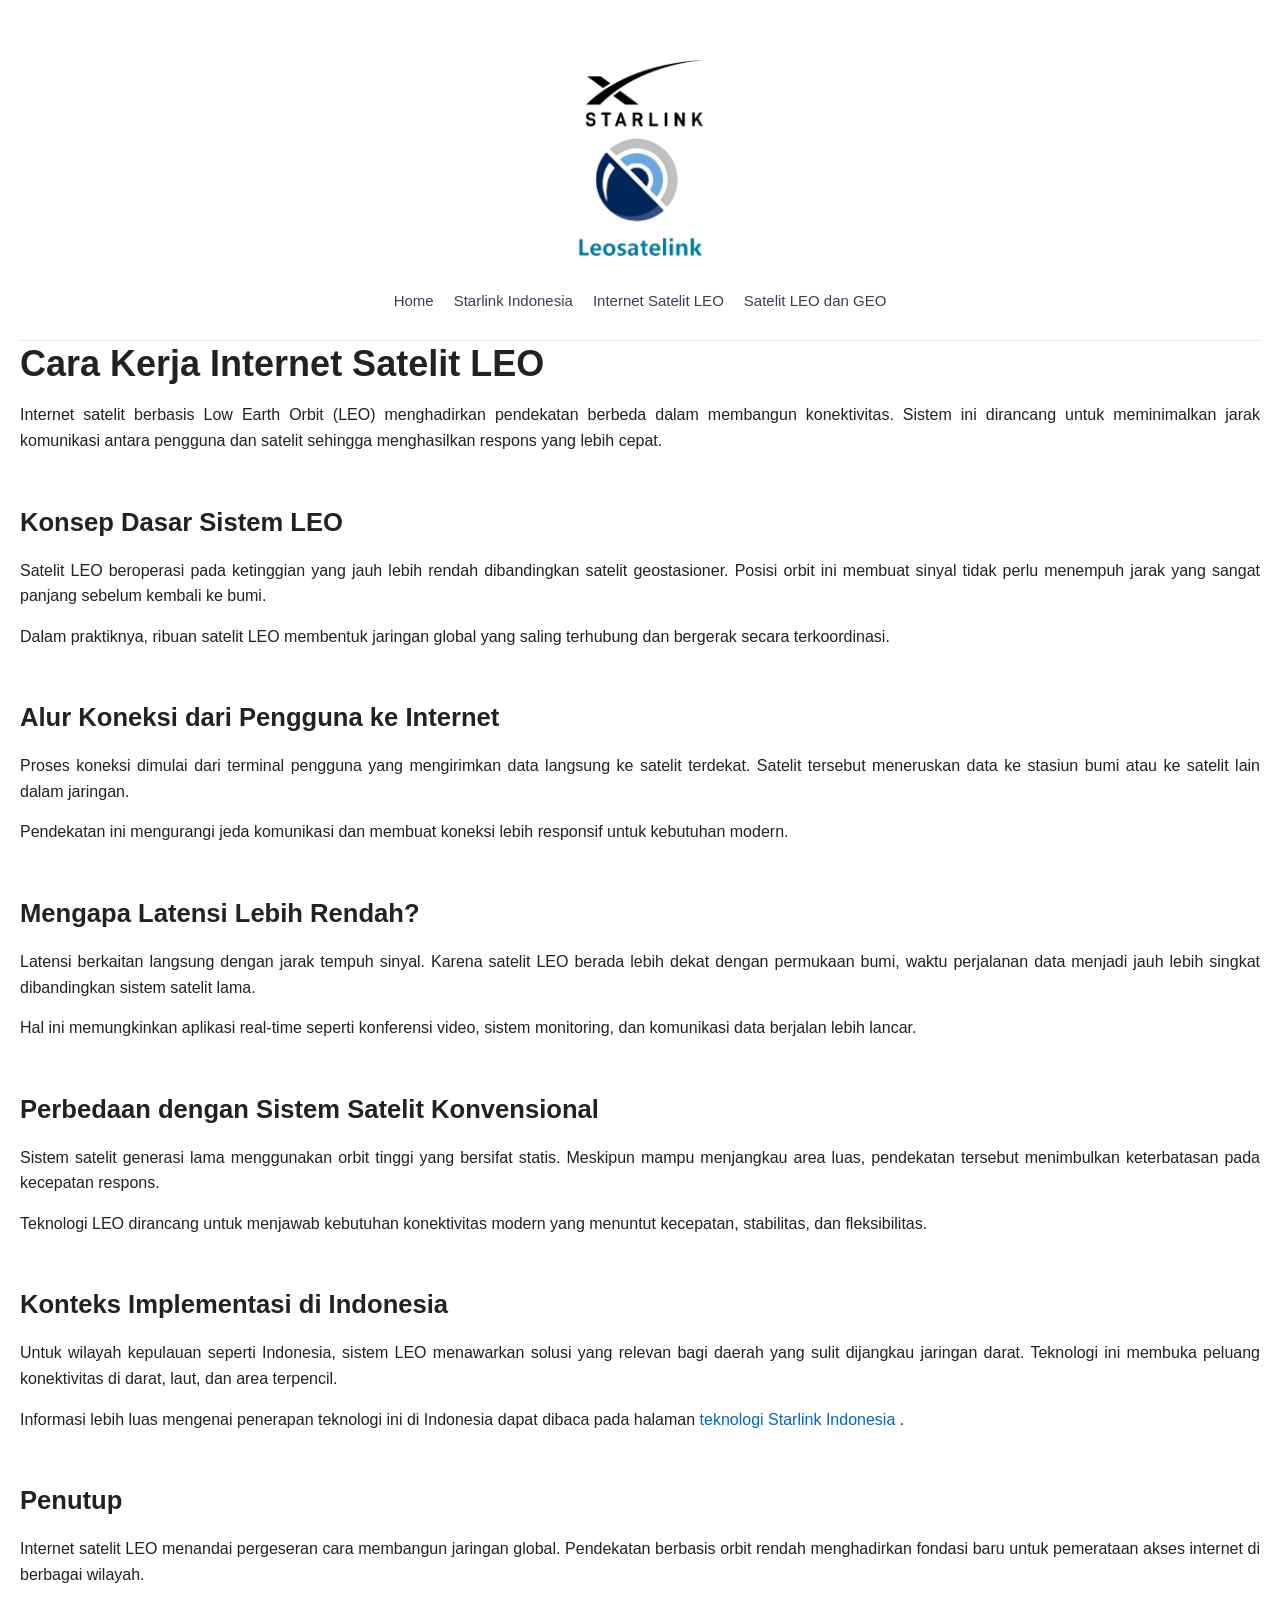
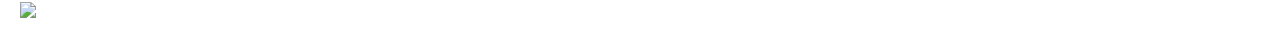
==== cara-kerja-internet-satelit-leo.html @ f3e1f92b "Update cara-kerja-internet-satelit-leo.html" ====
<!DOCTYPE html>
<html lang="id">
<head>
  <meta charset="utf-8">
  <meta name="viewport" content="width=device-width, initial-scale=1">

  <title>Cara Kerja Internet Satelit LEO | Sistem Starlink Indonesia</title>
<meta name="description" content="Pelajari cara kerja internet satelit orbit rendah (LEO), bagaimana Starlink menghubungkan terminal pengguna ke satelit untuk koneksi cepat dan stabil." />
<meta name="robots" content="index, follow">
 

  <!-- Canonical -->
  <link rel="canonical" href="https://starlinkindonesia.my.id/cara-kerja-internet-satelit-leo">
<link rel="stylesheet" href="/assets/css/style.css">
  <style>
/* Reset dasar */
* {
  box-sizing: border-box;
  margin: 0;
  padding: 0;
}

/* Body utama */
body {
  font-family: Arial, Helvetica, sans-serif;
  line-height: 1.6;
  background-color: #ffffff;
  color: #222;

  /* INI YANG PENTING → agar tidak mepet layar */
  padding: 20px;
}

/* Wrapper utama konten */
.container {
  max-width: 900px;      /* lebar maksimal agar nyaman dibaca */
  margin: 0 auto;        /* posisi ke tengah */
  padding: 10px;
}

/* Judul */
h1, h2, h3 {
  margin-bottom: 15px;
}

/* Paragraf */
p {
  margin-bottom: 15px;
  text-align: justify;   /* opsional, biar rapi */
}

/* Link */
a {
  color: #0066cc;
  text-decoration: none;
}

a:hover {
  text-decoration: underline;
}

/* Responsive untuk layar kecil */
@media (max-width: 600px) {
  body {
    padding: 15px;
  }

  .container {
    padding: 5px;
  }
}
</style>
</head>

<body>
<header class="site-header">
  <a href="/" class="site-logo">
    <img src="/assets/Leosatelink partner of Starlink.png" alt="Starlink Indonesia">
  </a>

  <nav class="main-menu">
    <ul class="menu">
      <li><a href="/">Home</a></li>
      <li><a href="/teknologi-starlink-indonesia.html">Starlink Indonesia</a></li>
      <li><a href="/cara-kerja-internet-satelit-leo.html">Internet Satelit LEO</a></li>
      <li><a href="/orbit-leo-vs-satelit-geo.html">Satelit LEO dan GEO</a></li>
    </ul>
  </nav>
</header>
  <header>
    <h1>Cara Kerja Internet Satelit LEO</h1>
    <p>
      Internet satelit berbasis Low Earth Orbit (LEO) menghadirkan pendekatan
      berbeda dalam membangun konektivitas. Sistem ini dirancang untuk
      meminimalkan jarak komunikasi antara pengguna dan satelit sehingga
      menghasilkan respons yang lebih cepat.
    </p>
  </header>

  <main>

    <section>
      <h2>Konsep Dasar Sistem LEO</h2>
      <p>
        Satelit LEO beroperasi pada ketinggian yang jauh lebih rendah dibandingkan
        satelit geostasioner. Posisi orbit ini membuat sinyal tidak perlu
        menempuh jarak yang sangat panjang sebelum kembali ke bumi.
      </p>
      <p>
        Dalam praktiknya, ribuan satelit LEO membentuk jaringan global yang
        saling terhubung dan bergerak secara terkoordinasi.
      </p>
    </section>

    <section>
      <h2>Alur Koneksi dari Pengguna ke Internet</h2>
      <p>
        Proses koneksi dimulai dari terminal pengguna yang mengirimkan data
        langsung ke satelit terdekat. Satelit tersebut meneruskan data ke
        stasiun bumi atau ke satelit lain dalam jaringan.
      </p>
      <p>
        Pendekatan ini mengurangi jeda komunikasi dan membuat koneksi lebih
        responsif untuk kebutuhan modern.
      </p>
    </section>

    <section>
      <h2>Mengapa Latensi Lebih Rendah?</h2>
      <p>
        Latensi berkaitan langsung dengan jarak tempuh sinyal. Karena satelit
        LEO berada lebih dekat dengan permukaan bumi, waktu perjalanan data
        menjadi jauh lebih singkat dibandingkan sistem satelit lama.
      </p>
      <p>
        Hal ini memungkinkan aplikasi real-time seperti konferensi video,
        sistem monitoring, dan komunikasi data berjalan lebih lancar.
      </p>
    </section>

    <section>
      <h2>Perbedaan dengan Sistem Satelit Konvensional</h2>
      <p>
        Sistem satelit generasi lama menggunakan orbit tinggi yang bersifat
        statis. Meskipun mampu menjangkau area luas, pendekatan tersebut
        menimbulkan keterbatasan pada kecepatan respons.
      </p>
      <p>
        Teknologi LEO dirancang untuk menjawab kebutuhan konektivitas modern
        yang menuntut kecepatan, stabilitas, dan fleksibilitas.
      </p>
    </section>

    <section>
      <h2>Konteks Implementasi di Indonesia</h2>
      <p>
        Untuk wilayah kepulauan seperti Indonesia, sistem LEO menawarkan
        solusi yang relevan bagi daerah yang sulit dijangkau jaringan darat.
        Teknologi ini membuka peluang konektivitas di darat, laut, dan area
        terpencil.
      </p>
      <p>
        Informasi lebih luas mengenai penerapan teknologi ini di Indonesia
        dapat dibaca pada halaman
        <a href="/teknologi-starlink-indonesia">
          teknologi Starlink Indonesia
        </a>.
      </p>
    </section>

    <section>
      <h2>Penutup</h2>
      <p>
        Internet satelit LEO menandai pergeseran cara membangun jaringan global.
        Pendekatan berbasis orbit rendah menghadirkan fondasi baru untuk
        pemerataan akses internet di berbagai wilayah.
      </p>
    </section>

  </main>
<center><a href="https://api.whatsapp.com/send?phone=6285105004465&amp;text=Halo%20Leosatelink,%20Saya%20mau%20bertanya%20lebih%20lanjut%20untuk%20layanan%20internet%20satelit%20Starlink..."><img style="max-width: 100%;" src="https://lh3.googleusercontent.com/-N23V4qsFKs8/WMV9mGK5x5I/AAAAAAAAAPQ/BcC6qzLzJtcqKUWAX5TXX8KxuwDX5JXAgCLcB/h90/Button%2BChat%2Bvia%2BWhatsapp.png" /></a></center>

</body>
</html>
---- assets/css/style.css ----
/* =========================
   RESET & BASE
   ========================= */
* {
  box-sizing: border-box;
}

body {
  margin: 0;
  font-family: -apple-system, BlinkMacSystemFont, "Segoe UI", Roboto, Arial, sans-serif;
  font-size: 16px;
  line-height: 1.75;
  color: #1f2937;
  background: #f3f4f6;
  overflow-x: hidden;
}

img {
  max-width: 100%;
  height: auto;
  display: block;
}

/* =========================
   LAYOUT
   ========================= */
.container {
  max-width: 1200px;
  margin: 40px auto;
  padding: 40px 28px;
  background: #ffffff;
  border-radius: 8px;
}

@media (max-width: 768px) {
  .container {
    margin: 20px;
    padding: 28px 20px;
  }
}

/* =========================
   TYPOGRAPHY
   ========================= */
h1 {
  font-size: 2.25rem;
  line-height: 1.3;
  margin-bottom: 24px;
}

h2 {
  font-size: 1.6rem;
  margin-top: 48px;
  margin-bottom: 16px;
}

h3 {
  font-size: 1.25rem;
  margin-top: 32px;
  margin-bottom: 12px;
}

p {
  margin-bottom: 18px;
}

ul {
  padding-left: 20px;
  margin-bottom: 24px;
}

li {
  margin-bottom: 10px;
}

/* =========================
   LINKS
   ========================= */
a {
  color: #2563eb;
  text-decoration: none;
}

a:hover {
  text-decoration: underline;
}

/* =========================
   HEADER & MENU (FINAL)
   ========================= */
.site-header {
  background: #ffffff;
  border-bottom: 1px solid #e5e7eb;
  padding: 16px 0;
  display: flex;
  flex-direction: column;
  align-items: center;
}

/* Logo */
.site-logo img {
  max-width: 240px;   /* DESKTOP */
  margin-bottom: 12px;
}

/* Menu */
.menu {
  list-style: none;
  display: flex;
  gap: 20px;
  margin: 0;
  padding: 0;
}

.menu a {
  font-size: 15px;
  font-weight: 500;
  color: #374151;
}

.menu a:hover {
  color: #2563eb;
}

/* =========================
   TABLET
   ========================= */
@media (max-width: 1024px) {
  .site-logo img {
    max-width: 200px;
  }
}

/* =========================
   MOBILE
   ========================= */
@media (max-width: 768px) {
  .site-logo img {
    max-width: 160px;
  }

  .menu {
    flex-wrap: wrap;
    justify-content: center;
    gap: 12px;
  }

  .menu a {
    font-size: 14px;
  }
}

/* =========================
   FOOTER
   ========================= */
.footer {
  text-align: center;
  font-size: 14px;
  color: #6b7280;
  padding: 24px 0 40px;
}
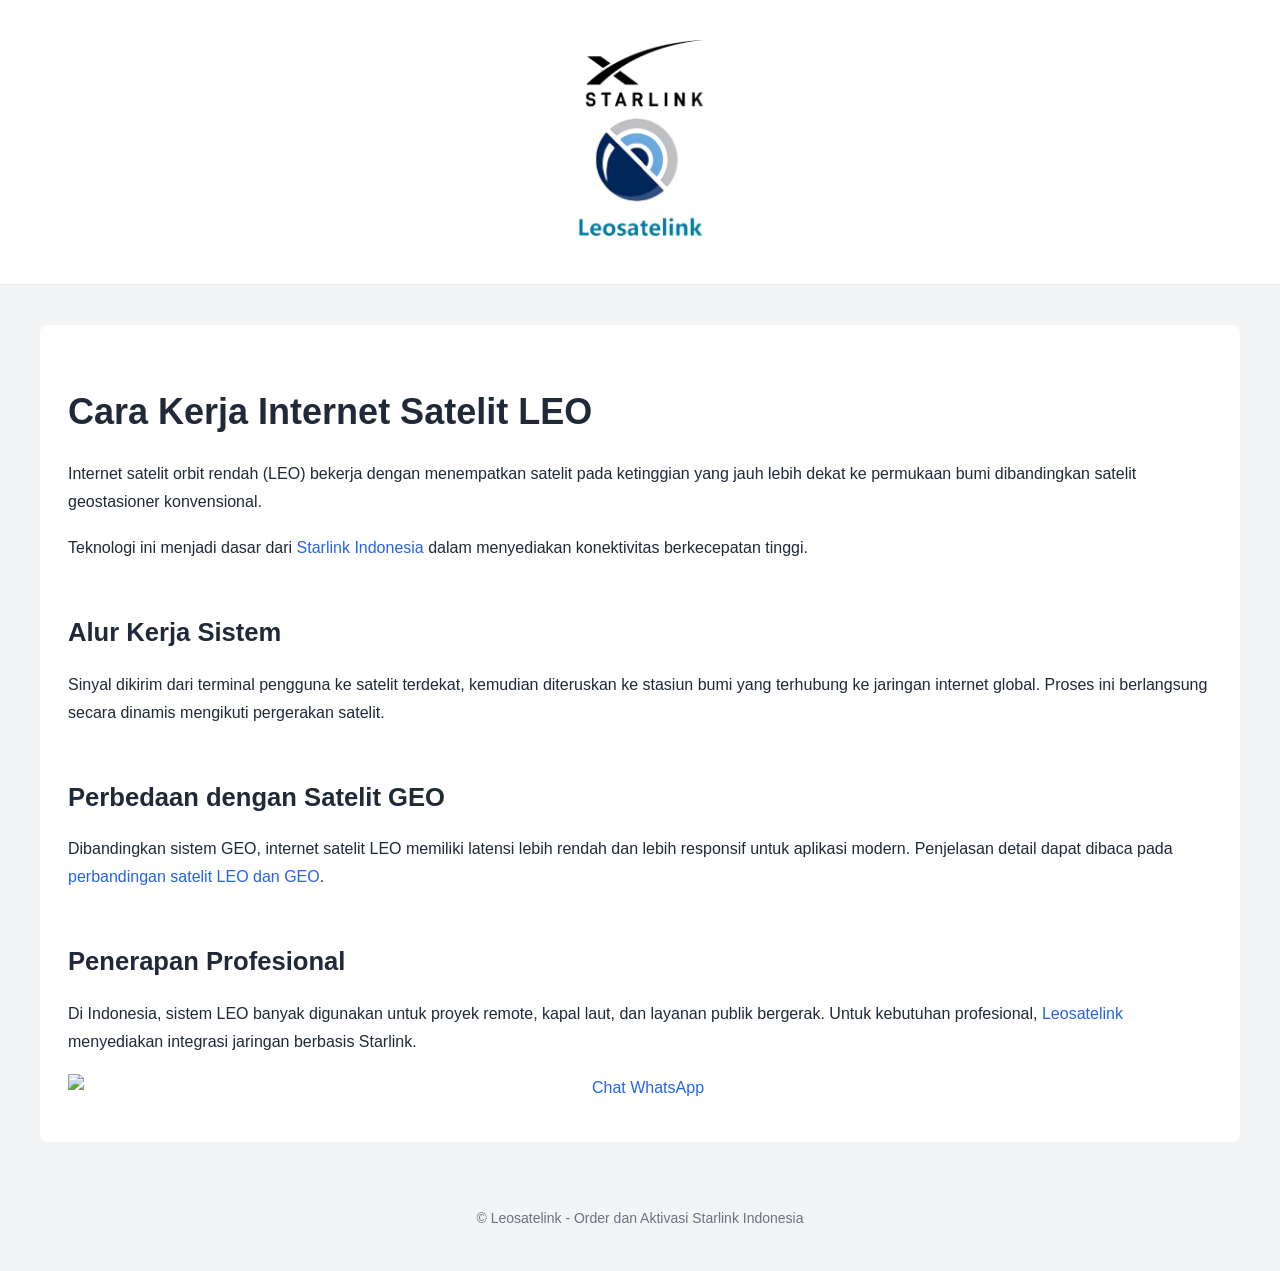
==== commit 6cab83f0: "Update cara-kerja-internet-satelit-leo.html" ====
--- a/cara-kerja-internet-satelit-leo.html
+++ b/cara-kerja-internet-satelit-leo.html
@@ -1,184 +1,73 @@
 <!DOCTYPE html>
 <html lang="id">
 <head>
-  <meta charset="utf-8">
-  <meta name="viewport" content="width=device-width, initial-scale=1">
+<meta charset="utf-8">
+<meta name="viewport" content="width=device-width, initial-scale=1">
 
-  <title>Cara Kerja Internet Satelit LEO | Sistem Starlink Indonesia</title>
-<meta name="description" content="Pelajari cara kerja internet satelit orbit rendah (LEO), bagaimana Starlink menghubungkan terminal pengguna ke satelit untuk koneksi cepat dan stabil." />
+<title>Cara Kerja Internet Satelit LEO | Starlink Indonesia</title>
+<meta name="description" content="Penjelasan cara kerja internet satelit orbit rendah (LEO) seperti Starlink untuk wilayah terpencil.">
 <meta name="robots" content="index, follow">
- 
-
-  <!-- Canonical -->
-  <link rel="canonical" href="https://starlinkindonesia.my.id/cara-kerja-internet-satelit-leo">
+<link rel="canonical" href="https://starlinkindonesia.my.id/cara-kerja-internet-satelit-leo.html">
 <link rel="stylesheet" href="/assets/css/style.css">
-  <style>
-/* Reset dasar */
-* {
-  box-sizing: border-box;
-  margin: 0;
-  padding: 0;
-}
-
-/* Body utama */
-body {
-  font-family: Arial, Helvetica, sans-serif;
-  line-height: 1.6;
-  background-color: #ffffff;
-  color: #222;
-
-  /* INI YANG PENTING → agar tidak mepet layar */
-  padding: 20px;
-}
-
-/* Wrapper utama konten */
-.container {
-  max-width: 900px;      /* lebar maksimal agar nyaman dibaca */
-  margin: 0 auto;        /* posisi ke tengah */
-  padding: 10px;
-}
-
-/* Judul */
-h1, h2, h3 {
-  margin-bottom: 15px;
-}
-
-/* Paragraf */
-p {
-  margin-bottom: 15px;
-  text-align: justify;   /* opsional, biar rapi */
-}
-
-/* Link */
-a {
-  color: #0066cc;
-  text-decoration: none;
-}
-
-a:hover {
-  text-decoration: underline;
-}
-
-/* Responsive untuk layar kecil */
-@media (max-width: 600px) {
-  body {
-    padding: 15px;
-  }
-
-  .container {
-    padding: 5px;
-  }
-}
-</style>
 </head>
 
 <body>
+
 <header class="site-header">
   <a href="/" class="site-logo">
     <img src="/assets/Leosatelink partner of Starlink.png" alt="Starlink Indonesia">
   </a>
+</header>
 
-  <nav class="main-menu">
-    <ul class="menu">
-      <li><a href="/">Home</a></li>
-      <li><a href="/teknologi-starlink-indonesia.html">Starlink Indonesia</a></li>
-      <li><a href="/cara-kerja-internet-satelit-leo.html">Internet Satelit LEO</a></li>
-      <li><a href="/orbit-leo-vs-satelit-geo.html">Satelit LEO dan GEO</a></li>
-    </ul>
-  </nav>
-</header>
-  <header>
-    <h1>Cara Kerja Internet Satelit LEO</h1>
-    <p>
-      Internet satelit berbasis Low Earth Orbit (LEO) menghadirkan pendekatan
-      berbeda dalam membangun konektivitas. Sistem ini dirancang untuk
-      meminimalkan jarak komunikasi antara pengguna dan satelit sehingga
-      menghasilkan respons yang lebih cepat.
-    </p>
-  </header>
+<main class="container">
 
-  <main>
+<h1>Cara Kerja Internet Satelit LEO</h1>
 
-    <section>
-      <h2>Konsep Dasar Sistem LEO</h2>
-      <p>
-        Satelit LEO beroperasi pada ketinggian yang jauh lebih rendah dibandingkan
-        satelit geostasioner. Posisi orbit ini membuat sinyal tidak perlu
-        menempuh jarak yang sangat panjang sebelum kembali ke bumi.
-      </p>
-      <p>
-        Dalam praktiknya, ribuan satelit LEO membentuk jaringan global yang
-        saling terhubung dan bergerak secara terkoordinasi.
-      </p>
-    </section>
+<p>
+Internet satelit orbit rendah (LEO) bekerja dengan menempatkan satelit
+pada ketinggian yang jauh lebih dekat ke permukaan bumi dibandingkan
+satelit geostasioner konvensional.
+</p>
 
-    <section>
-      <h2>Alur Koneksi dari Pengguna ke Internet</h2>
-      <p>
-        Proses koneksi dimulai dari terminal pengguna yang mengirimkan data
-        langsung ke satelit terdekat. Satelit tersebut meneruskan data ke
-        stasiun bumi atau ke satelit lain dalam jaringan.
-      </p>
-      <p>
-        Pendekatan ini mengurangi jeda komunikasi dan membuat koneksi lebih
-        responsif untuk kebutuhan modern.
-      </p>
-    </section>
+<p>
+Teknologi ini menjadi dasar dari
+<a href="/teknologi-starlink-indonesia.html">Starlink Indonesia</a>
+dalam menyediakan konektivitas berkecepatan tinggi.
+</p>
 
-    <section>
-      <h2>Mengapa Latensi Lebih Rendah?</h2>
-      <p>
-        Latensi berkaitan langsung dengan jarak tempuh sinyal. Karena satelit
-        LEO berada lebih dekat dengan permukaan bumi, waktu perjalanan data
-        menjadi jauh lebih singkat dibandingkan sistem satelit lama.
-      </p>
-      <p>
-        Hal ini memungkinkan aplikasi real-time seperti konferensi video,
-        sistem monitoring, dan komunikasi data berjalan lebih lancar.
-      </p>
-    </section>
+<h2>Alur Kerja Sistem</h2>
+<p>
+Sinyal dikirim dari terminal pengguna ke satelit terdekat, kemudian
+diteruskan ke stasiun bumi yang terhubung ke jaringan internet global.
+Proses ini berlangsung secara dinamis mengikuti pergerakan satelit.
+</p>
 
-    <section>
-      <h2>Perbedaan dengan Sistem Satelit Konvensional</h2>
-      <p>
-        Sistem satelit generasi lama menggunakan orbit tinggi yang bersifat
-        statis. Meskipun mampu menjangkau area luas, pendekatan tersebut
-        menimbulkan keterbatasan pada kecepatan respons.
-      </p>
-      <p>
-        Teknologi LEO dirancang untuk menjawab kebutuhan konektivitas modern
-        yang menuntut kecepatan, stabilitas, dan fleksibilitas.
-      </p>
-    </section>
+<h2>Perbedaan dengan Satelit GEO</h2>
+<p>
+Dibandingkan sistem GEO, internet satelit LEO memiliki latensi lebih rendah
+dan lebih responsif untuk aplikasi modern. Penjelasan detail dapat dibaca pada
+<a href="/orbit-leo-vs-satelit-geo.html">perbandingan satelit LEO dan GEO</a>.
+</p>
 
-    <section>
-      <h2>Konteks Implementasi di Indonesia</h2>
-      <p>
-        Untuk wilayah kepulauan seperti Indonesia, sistem LEO menawarkan
-        solusi yang relevan bagi daerah yang sulit dijangkau jaringan darat.
-        Teknologi ini membuka peluang konektivitas di darat, laut, dan area
-        terpencil.
-      </p>
-      <p>
-        Informasi lebih luas mengenai penerapan teknologi ini di Indonesia
-        dapat dibaca pada halaman
-        <a href="/teknologi-starlink-indonesia">
-          teknologi Starlink Indonesia
-        </a>.
-      </p>
-    </section>
+<h2>Penerapan Profesional</h2>
+<p>
+Di Indonesia, sistem LEO banyak digunakan untuk proyek remote, kapal laut,
+dan layanan publik bergerak. Untuk kebutuhan profesional,
+<a href="https://leosatelink.id" target="_blank" rel="nofollow noopener">
+Leosatelink
+</a>
+menyediakan integrasi jaringan berbasis Starlink.
+</p>
 
-    <section>
-      <h2>Penutup</h2>
-      <p>
-        Internet satelit LEO menandai pergeseran cara membangun jaringan global.
-        Pendekatan berbasis orbit rendah menghadirkan fondasi baru untuk
-        pemerataan akses internet di berbagai wilayah.
-      </p>
-    </section>
+<center>
+<a href="https://api.whatsapp.com/send?phone=6285105004465&text=Halo%20Leosatelink,%20Saya%20ingin%20bertanya%20tentang%20internet%20satelit%20LEO"
+target="_blank">
+<img src="https://lh3.googleusercontent.com/-N23V4qsFKs8/WMV9mGK5x5I/AAAAAAAAAPQ/BcC6qzLzJtcqKUWAX5TXX8KxuwDX5JXAgCLcB/h90/Button%2BChat%2Bvia%2BWhatsapp.png"
+style="max-width:100%;" alt="Chat WhatsApp">
+</a></center>
 
-  </main>
-<center><a href="https://api.whatsapp.com/send?phone=6285105004465&amp;text=Halo%20Leosatelink,%20Saya%20mau%20bertanya%20lebih%20lanjut%20untuk%20layanan%20internet%20satelit%20Starlink..."><img style="max-width: 100%;" src="https://lh3.googleusercontent.com/-N23V4qsFKs8/WMV9mGK5x5I/AAAAAAAAAPQ/BcC6qzLzJtcqKUWAX5TXX8KxuwDX5JXAgCLcB/h90/Button%2BChat%2Bvia%2BWhatsapp.png" /></a></center>
+</main>
 
+<footer class="footer">© Leosatelink - Order dan Aktivasi Starlink Indonesia</footer>
 </body>
 </html>
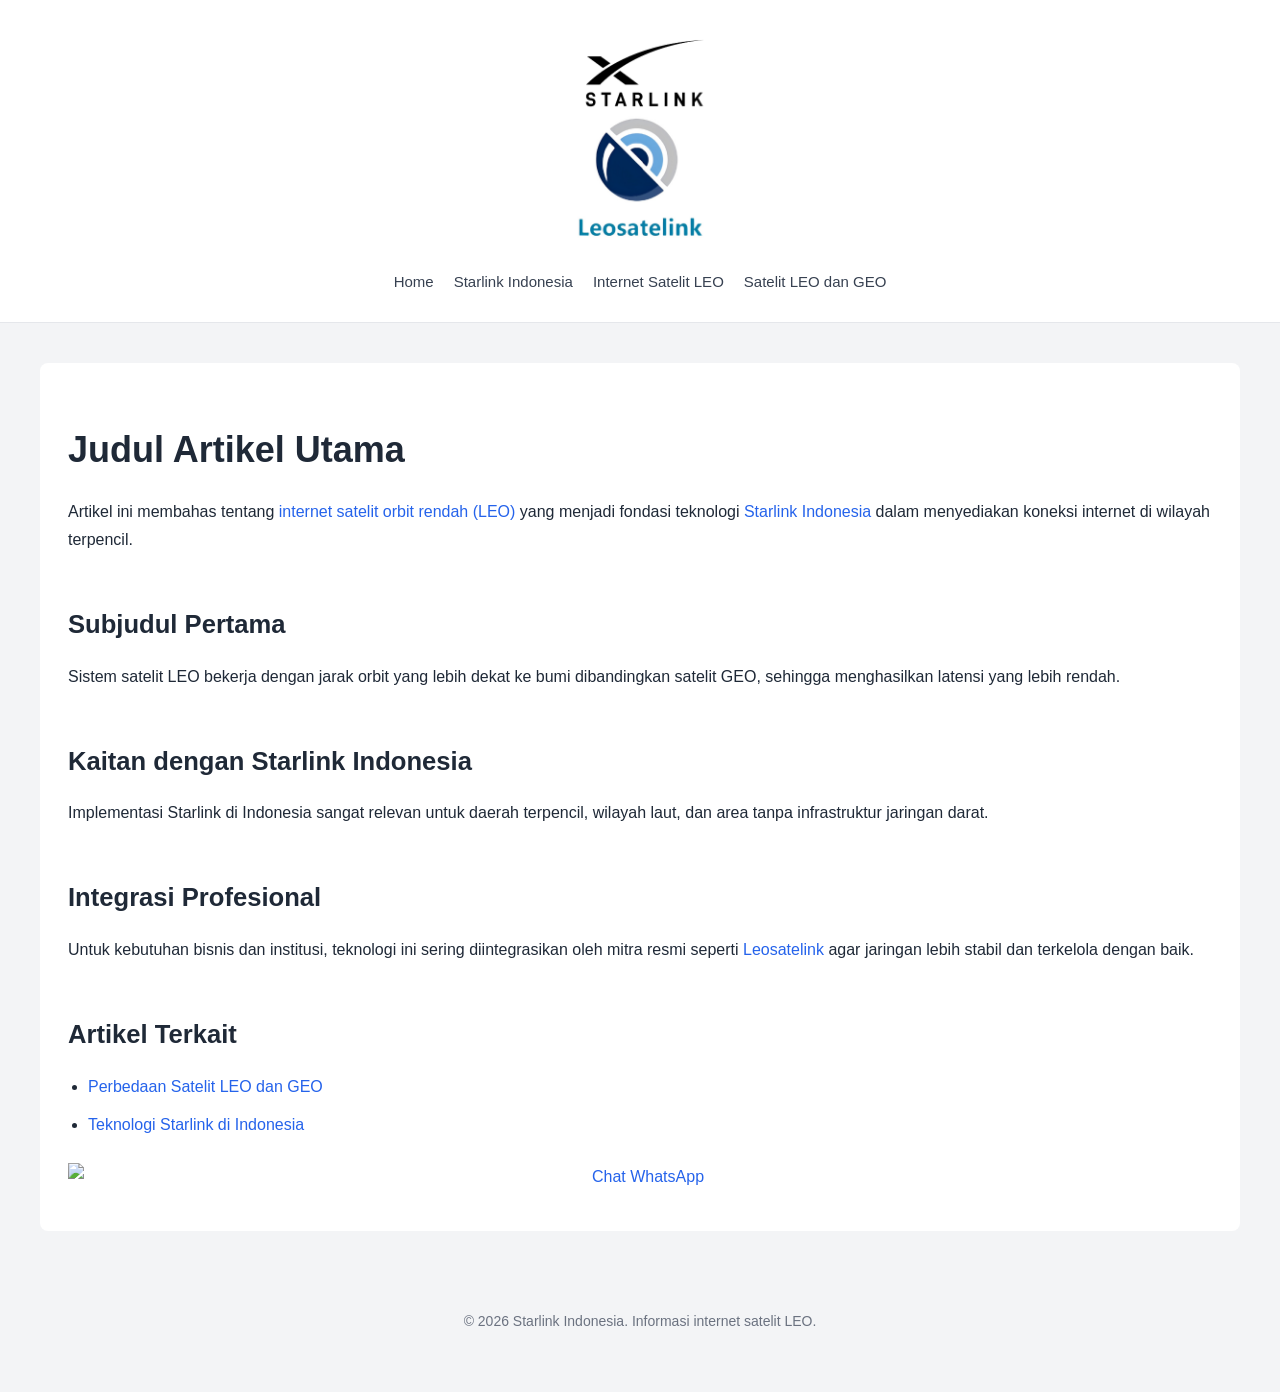
==== commit 66fa1e6f: "Update cara-kerja-internet-satelit-leo.html" ====
--- a/cara-kerja-internet-satelit-leo.html
+++ b/cara-kerja-internet-satelit-leo.html
@@ -1,73 +1,93 @@
 <!DOCTYPE html>
 <html lang="id">
 <head>
-<meta charset="utf-8">
-<meta name="viewport" content="width=device-width, initial-scale=1">
+  <meta charset="utf-8">
+  <meta name="viewport" content="width=device-width, initial-scale=1">
 
-<title>Cara Kerja Internet Satelit LEO | Starlink Indonesia</title>
-<meta name="description" content="Penjelasan cara kerja internet satelit orbit rendah (LEO) seperti Starlink untuk wilayah terpencil.">
-<meta name="robots" content="index, follow">
-<link rel="canonical" href="https://starlinkindonesia.my.id/cara-kerja-internet-satelit-leo.html">
-<link rel="stylesheet" href="/assets/css/style.css">
+  <title>Judul Halaman | Starlink Indonesia</title>
+  <meta name="description" content="Deskripsi halaman diisi sesuai artikel. Maks 155 karakter.">
+  <meta name="robots" content="index, follow">
+
+  <link rel="canonical" href="https://starlinkindonesia.my.id/URL-HALAMAN.html">
+  <link rel="stylesheet" href="/assets/css/style.css">
 </head>
 
 <body>
 
+<!-- ================= HEADER ================= -->
 <header class="site-header">
   <a href="/" class="site-logo">
     <img src="/assets/Leosatelink partner of Starlink.png" alt="Starlink Indonesia">
   </a>
+
+  <nav class="main-menu">
+    <ul class="menu">
+      <li><a href="/">Home</a></li>
+      <li><a href="/teknologi-starlink-indonesia.html">Starlink Indonesia</a></li>
+      <li><a href="/cara-kerja-internet-satelit-leo.html">Internet Satelit LEO</a></li>
+      <li><a href="/orbit-leo-vs-satelit-geo.html">Satelit LEO dan GEO</a></li>
+    </ul>
+  </nav>
 </header>
 
+<!-- ================= MAIN CONTENT ================= -->
 <main class="container">
 
-<h1>Cara Kerja Internet Satelit LEO</h1>
+  <!-- WAJIB 1 H1 -->
+  <h1>Judul Artikel Utama</h1>
 
-<p>
-Internet satelit orbit rendah (LEO) bekerja dengan menempatkan satelit
-pada ketinggian yang jauh lebih dekat ke permukaan bumi dibandingkan
-satelit geostasioner konvensional.
-</p>
+  <p>
+    Artikel ini membahas tentang
+    <a href="/cara-kerja-internet-satelit-leo.html">internet satelit orbit rendah (LEO)</a>
+    yang menjadi fondasi teknologi
+    <a href="/teknologi-starlink-indonesia.html">Starlink Indonesia</a>
+    dalam menyediakan koneksi internet di wilayah terpencil.
+  </p>
 
-<p>
-Teknologi ini menjadi dasar dari
-<a href="/teknologi-starlink-indonesia.html">Starlink Indonesia</a>
-dalam menyediakan konektivitas berkecepatan tinggi.
-</p>
+  <h2>Subjudul Pertama</h2>
+  <p>
+    Sistem satelit LEO bekerja dengan jarak orbit yang lebih dekat ke bumi
+    dibandingkan satelit GEO, sehingga menghasilkan latensi yang lebih rendah.
+  </p>
 
-<h2>Alur Kerja Sistem</h2>
-<p>
-Sinyal dikirim dari terminal pengguna ke satelit terdekat, kemudian
-diteruskan ke stasiun bumi yang terhubung ke jaringan internet global.
-Proses ini berlangsung secara dinamis mengikuti pergerakan satelit.
-</p>
+  <h2>Kaitan dengan Starlink Indonesia</h2>
+  <p>
+    Implementasi Starlink di Indonesia sangat relevan untuk daerah terpencil,
+    wilayah laut, dan area tanpa infrastruktur jaringan darat.
+  </p>
 
-<h2>Perbedaan dengan Satelit GEO</h2>
-<p>
-Dibandingkan sistem GEO, internet satelit LEO memiliki latensi lebih rendah
-dan lebih responsif untuk aplikasi modern. Penjelasan detail dapat dibaca pada
-<a href="/orbit-leo-vs-satelit-geo.html">perbandingan satelit LEO dan GEO</a>.
-</p>
+  <h2>Integrasi Profesional</h2>
+  <p>
+    Untuk kebutuhan bisnis dan institusi, teknologi ini sering diintegrasikan
+    oleh mitra resmi seperti
+    <a href="https://leosatelink.id" target="_blank" rel="nofollow noopener">
+      Leosatelink
+    </a>
+    agar jaringan lebih stabil dan terkelola dengan baik.
+  </p>
 
-<h2>Penerapan Profesional</h2>
-<p>
-Di Indonesia, sistem LEO banyak digunakan untuk proyek remote, kapal laut,
-dan layanan publik bergerak. Untuk kebutuhan profesional,
-<a href="https://leosatelink.id" target="_blank" rel="nofollow noopener">
-Leosatelink
-</a>
-menyediakan integrasi jaringan berbasis Starlink.
-</p>
+  <h2>Artikel Terkait</h2>
+  <ul>
+    <li><a href="/orbit-leo-vs-satelit-geo.html">Perbedaan Satelit LEO dan GEO</a></li>
+    <li><a href="/teknologi-starlink-indonesia.html">Teknologi Starlink di Indonesia</a></li>
+  </ul>
 
-<center>
-<a href="https://api.whatsapp.com/send?phone=6285105004465&text=Halo%20Leosatelink,%20Saya%20ingin%20bertanya%20tentang%20internet%20satelit%20LEO"
-target="_blank">
-<img src="https://lh3.googleusercontent.com/-N23V4qsFKs8/WMV9mGK5x5I/AAAAAAAAAPQ/BcC6qzLzJtcqKUWAX5TXX8KxuwDX5JXAgCLcB/h90/Button%2BChat%2Bvia%2BWhatsapp.png"
-style="max-width:100%;" alt="Chat WhatsApp">
-</a></center>
+  <!-- ================= WHATSAPP BUTTON ================= -->
+  
+    <center><a href="https://api.whatsapp.com/send?phone=6285105004465&text=Halo%20Leosatelink,%20Saya%20ingin%20bertanya%20tentang%20internet%20satelit%20Starlink"
+       target="_blank" rel="noopener">
+      <img
+        src="https://lh3.googleusercontent.com/-N23V4qsFKs8/WMV9mGK5x5I/AAAAAAAAAPQ/BcC6qzLzJtcqKUWAX5TXX8KxuwDX5JXAgCLcB/h90/Button%2BChat%2Bvia%2BWhatsapp.png"
+        alt="Chat WhatsApp"
+        style="max-width:100%;height:auto;">
+    </a></center>
 
 </main>
 
-<footer class="footer">© Leosatelink - Order dan Aktivasi Starlink Indonesia</footer>
+<!-- ================= FOOTER ================= -->
+<footer class="footer">
+  <p>© 2026 Starlink Indonesia. Informasi internet satelit LEO.</p>
+</footer>
+
 </body>
 </html>
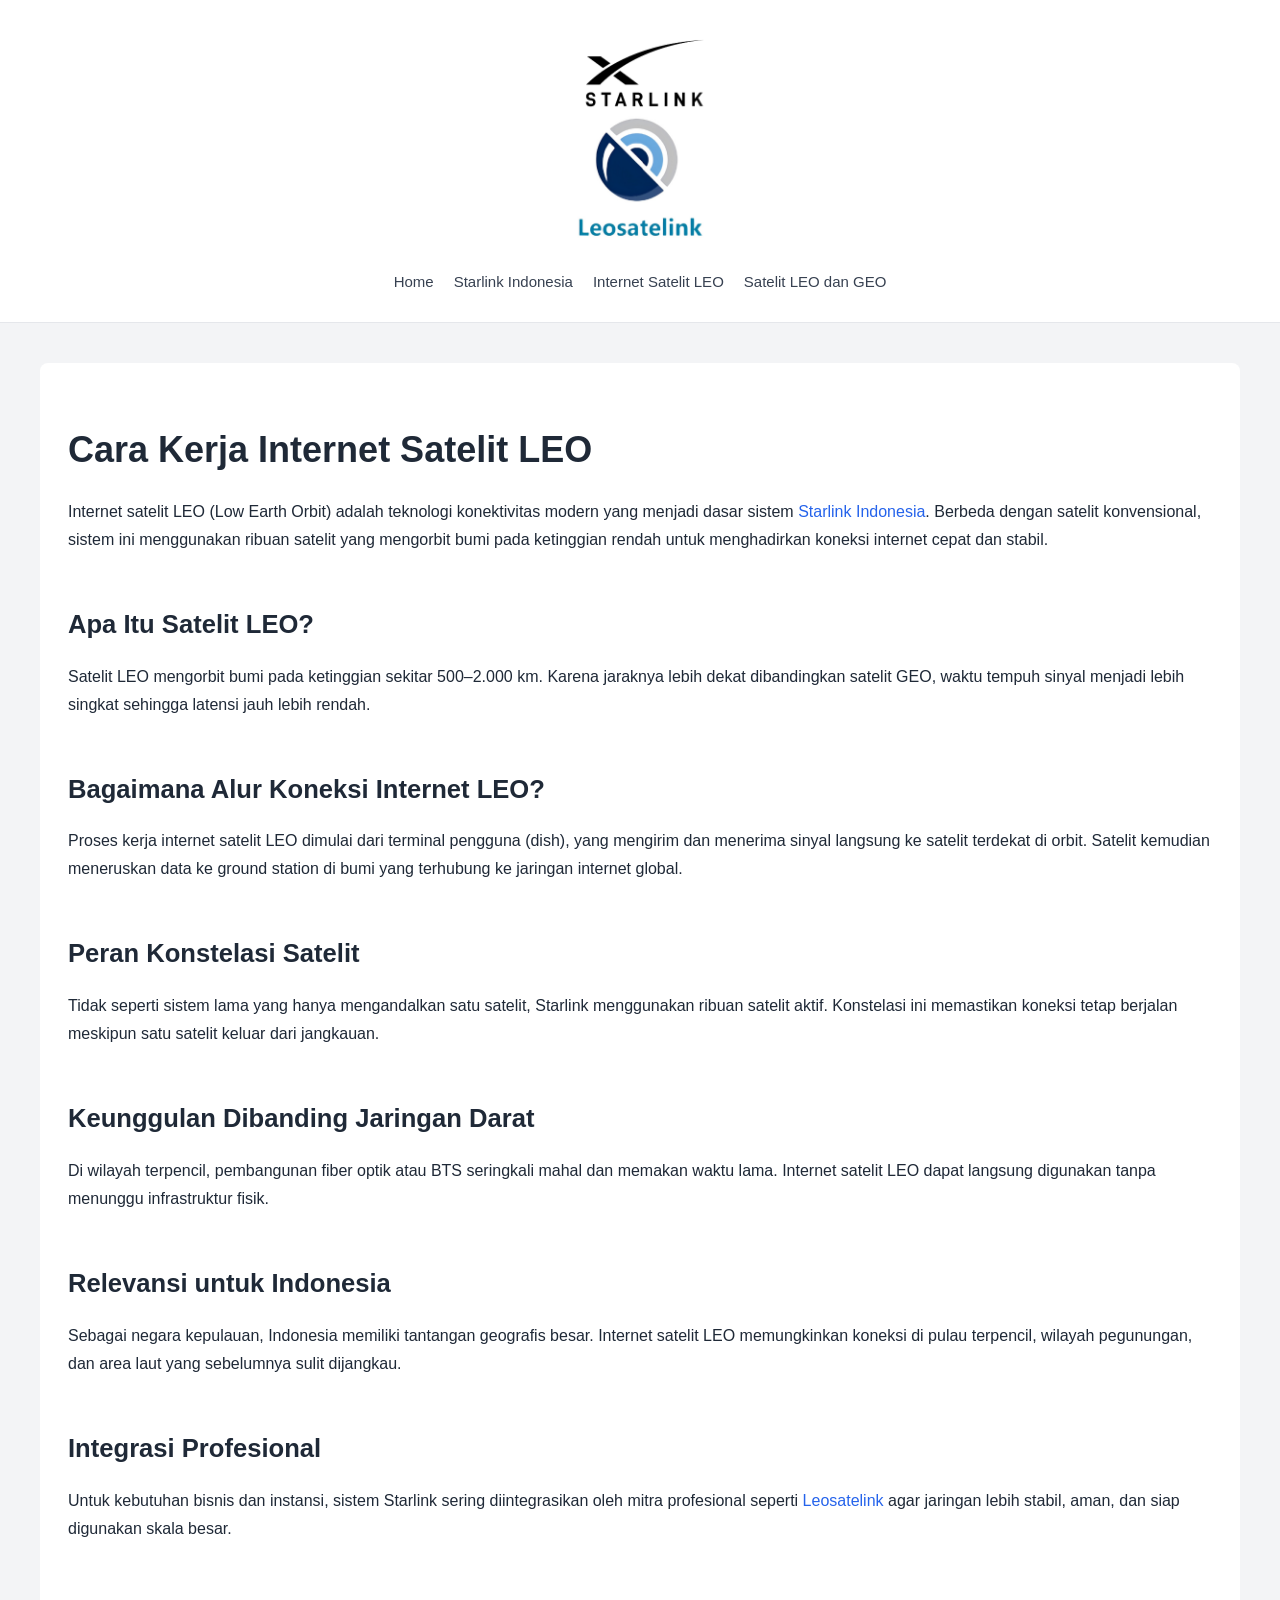
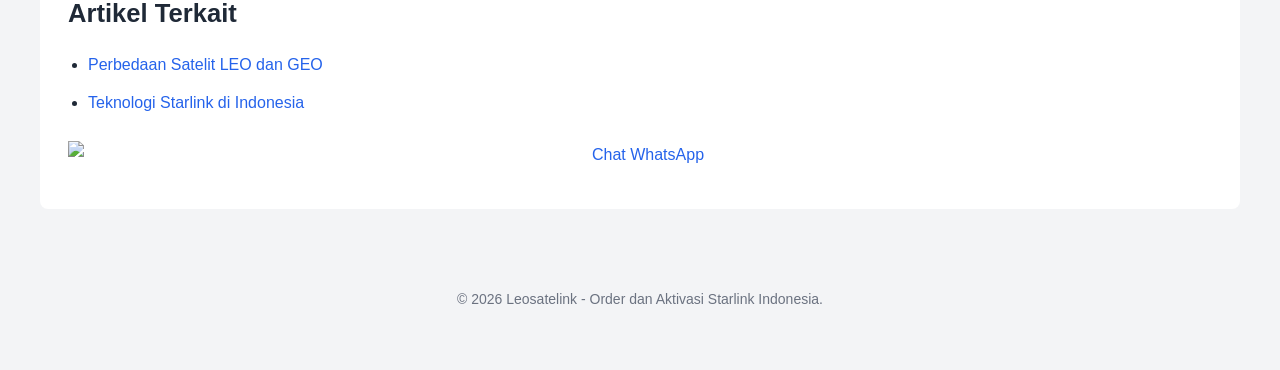
==== commit 995ccfa8: "Update cara-kerja-internet-satelit-leo.html" ====
--- a/cara-kerja-internet-satelit-leo.html
+++ b/cara-kerja-internet-satelit-leo.html
@@ -4,22 +4,20 @@
   <meta charset="utf-8">
   <meta name="viewport" content="width=device-width, initial-scale=1">
 
-  <title>Judul Halaman | Starlink Indonesia</title>
-  <meta name="description" content="Deskripsi halaman diisi sesuai artikel. Maks 155 karakter.">
+  <title>Cara Kerja Internet Satelit LEO | Starlink Indonesia</title>
+  <meta name="description" content="Penjelasan lengkap cara kerja internet satelit LEO seperti Starlink, mulai dari orbit, ground station, hingga manfaatnya untuk wilayah terpencil Indonesia.">
   <meta name="robots" content="index, follow">
 
-  <link rel="canonical" href="https://starlinkindonesia.my.id/URL-HALAMAN.html">
+  <link rel="canonical" href="https://starlinkindonesia.my.id/cara-kerja-internet-satelit-leo.html">
   <link rel="stylesheet" href="/assets/css/style.css">
 </head>
 
 <body>
 
-<!-- ================= HEADER ================= -->
 <header class="site-header">
   <a href="/" class="site-logo">
     <img src="/assets/Leosatelink partner of Starlink.png" alt="Starlink Indonesia">
   </a>
-
   <nav class="main-menu">
     <ul class="menu">
       <li><a href="/">Home</a></li>
@@ -30,63 +28,80 @@
   </nav>
 </header>
 
-<!-- ================= MAIN CONTENT ================= -->
 <main class="container">
 
-  <!-- WAJIB 1 H1 -->
-  <h1>Judul Artikel Utama</h1>
+<h1>Cara Kerja Internet Satelit LEO</h1>
 
-  <p>
-    Artikel ini membahas tentang
-    <a href="/cara-kerja-internet-satelit-leo.html">internet satelit orbit rendah (LEO)</a>
-    yang menjadi fondasi teknologi
-    <a href="/teknologi-starlink-indonesia.html">Starlink Indonesia</a>
-    dalam menyediakan koneksi internet di wilayah terpencil.
-  </p>
+<p>
+Internet satelit LEO (Low Earth Orbit) adalah teknologi konektivitas modern yang
+menjadi dasar sistem <a href="/teknologi-starlink-indonesia.html">Starlink Indonesia</a>.
+Berbeda dengan satelit konvensional, sistem ini menggunakan ribuan satelit yang
+mengorbit bumi pada ketinggian rendah untuk menghadirkan koneksi internet cepat
+dan stabil.
+</p>
 
-  <h2>Subjudul Pertama</h2>
-  <p>
-    Sistem satelit LEO bekerja dengan jarak orbit yang lebih dekat ke bumi
-    dibandingkan satelit GEO, sehingga menghasilkan latensi yang lebih rendah.
-  </p>
+<h2>Apa Itu Satelit LEO?</h2>
+<p>
+Satelit LEO mengorbit bumi pada ketinggian sekitar 500–2.000 km.
+Karena jaraknya lebih dekat dibandingkan satelit GEO, waktu tempuh sinyal menjadi
+lebih singkat sehingga latensi jauh lebih rendah.
+</p>
 
-  <h2>Kaitan dengan Starlink Indonesia</h2>
-  <p>
-    Implementasi Starlink di Indonesia sangat relevan untuk daerah terpencil,
-    wilayah laut, dan area tanpa infrastruktur jaringan darat.
-  </p>
+<h2>Bagaimana Alur Koneksi Internet LEO?</h2>
+<p>
+Proses kerja internet satelit LEO dimulai dari terminal pengguna (dish),
+yang mengirim dan menerima sinyal langsung ke satelit terdekat di orbit.
+Satelit kemudian meneruskan data ke ground station di bumi yang terhubung
+ke jaringan internet global.
+</p>
 
-  <h2>Integrasi Profesional</h2>
-  <p>
-    Untuk kebutuhan bisnis dan institusi, teknologi ini sering diintegrasikan
-    oleh mitra resmi seperti
-    <a href="https://leosatelink.id" target="_blank" rel="nofollow noopener">
-      Leosatelink
-    </a>
-    agar jaringan lebih stabil dan terkelola dengan baik.
-  </p>
+<h2>Peran Konstelasi Satelit</h2>
+<p>
+Tidak seperti sistem lama yang hanya mengandalkan satu satelit,
+Starlink menggunakan ribuan satelit aktif.
+Konstelasi ini memastikan koneksi tetap berjalan meskipun satu satelit
+keluar dari jangkauan.
+</p>
 
-  <h2>Artikel Terkait</h2>
-  <ul>
-    <li><a href="/orbit-leo-vs-satelit-geo.html">Perbedaan Satelit LEO dan GEO</a></li>
-    <li><a href="/teknologi-starlink-indonesia.html">Teknologi Starlink di Indonesia</a></li>
-  </ul>
+<h2>Keunggulan Dibanding Jaringan Darat</h2>
+<p>
+Di wilayah terpencil, pembangunan fiber optik atau BTS seringkali mahal dan
+memakan waktu lama. Internet satelit LEO dapat langsung digunakan tanpa
+menunggu infrastruktur fisik.
+</p>
 
-  <!-- ================= WHATSAPP BUTTON ================= -->
-  
-    <center><a href="https://api.whatsapp.com/send?phone=6285105004465&text=Halo%20Leosatelink,%20Saya%20ingin%20bertanya%20tentang%20internet%20satelit%20Starlink"
-       target="_blank" rel="noopener">
-      <img
-        src="https://lh3.googleusercontent.com/-N23V4qsFKs8/WMV9mGK5x5I/AAAAAAAAAPQ/BcC6qzLzJtcqKUWAX5TXX8KxuwDX5JXAgCLcB/h90/Button%2BChat%2Bvia%2BWhatsapp.png"
-        alt="Chat WhatsApp"
-        style="max-width:100%;height:auto;">
-    </a></center>
+<h2>Relevansi untuk Indonesia</h2>
+<p>
+Sebagai negara kepulauan, Indonesia memiliki tantangan geografis besar.
+Internet satelit LEO memungkinkan koneksi di pulau terpencil, wilayah pegunungan,
+dan area laut yang sebelumnya sulit dijangkau.
+</p>
+
+<h2>Integrasi Profesional</h2>
+<p>
+Untuk kebutuhan bisnis dan instansi, sistem Starlink sering diintegrasikan
+oleh mitra profesional seperti
+<a href="https://leosatelink.id" target="_blank" rel="nofollow noopener">Leosatelink</a>
+agar jaringan lebih stabil, aman, dan siap digunakan skala besar.
+</p>
+
+<h2>Artikel Terkait</h2>
+<ul>
+  <li><a href="/orbit-leo-vs-satelit-geo.html">Perbedaan Satelit LEO dan GEO</a></li>
+  <li><a href="/teknologi-starlink-indonesia.html">Teknologi Starlink di Indonesia</a></li>
+</ul>
+
+<center>
+  <a href="https://api.whatsapp.com/send?phone=6285105004465&text=Halo%20Leosatelink,%20Saya%20ingin%20bertanya%20tentang%20internet%20satelit%20Starlink"
+     target="_blank" rel="noopener">
+    <img src="https://lh3.googleusercontent.com/-N23V4qsFKs8/WMV9mGK5x5I/AAAAAAAAAPQ/BcC6qzLzJtcqKUWAX5TXX8KxuwDX5JXAgCLcB/h90/Button%2BChat%2Bvia%2BWhatsapp.png"
+         alt="Chat WhatsApp" style="max-width:100%;">
+  </a></center>
 
 </main>
 
-<!-- ================= FOOTER ================= -->
 <footer class="footer">
-  <p>© 2026 Starlink Indonesia. Informasi internet satelit LEO.</p>
+  <p>© 2026 Leosatelink - Order dan Aktivasi Starlink Indonesia.</p>
 </footer>
 
 </body>
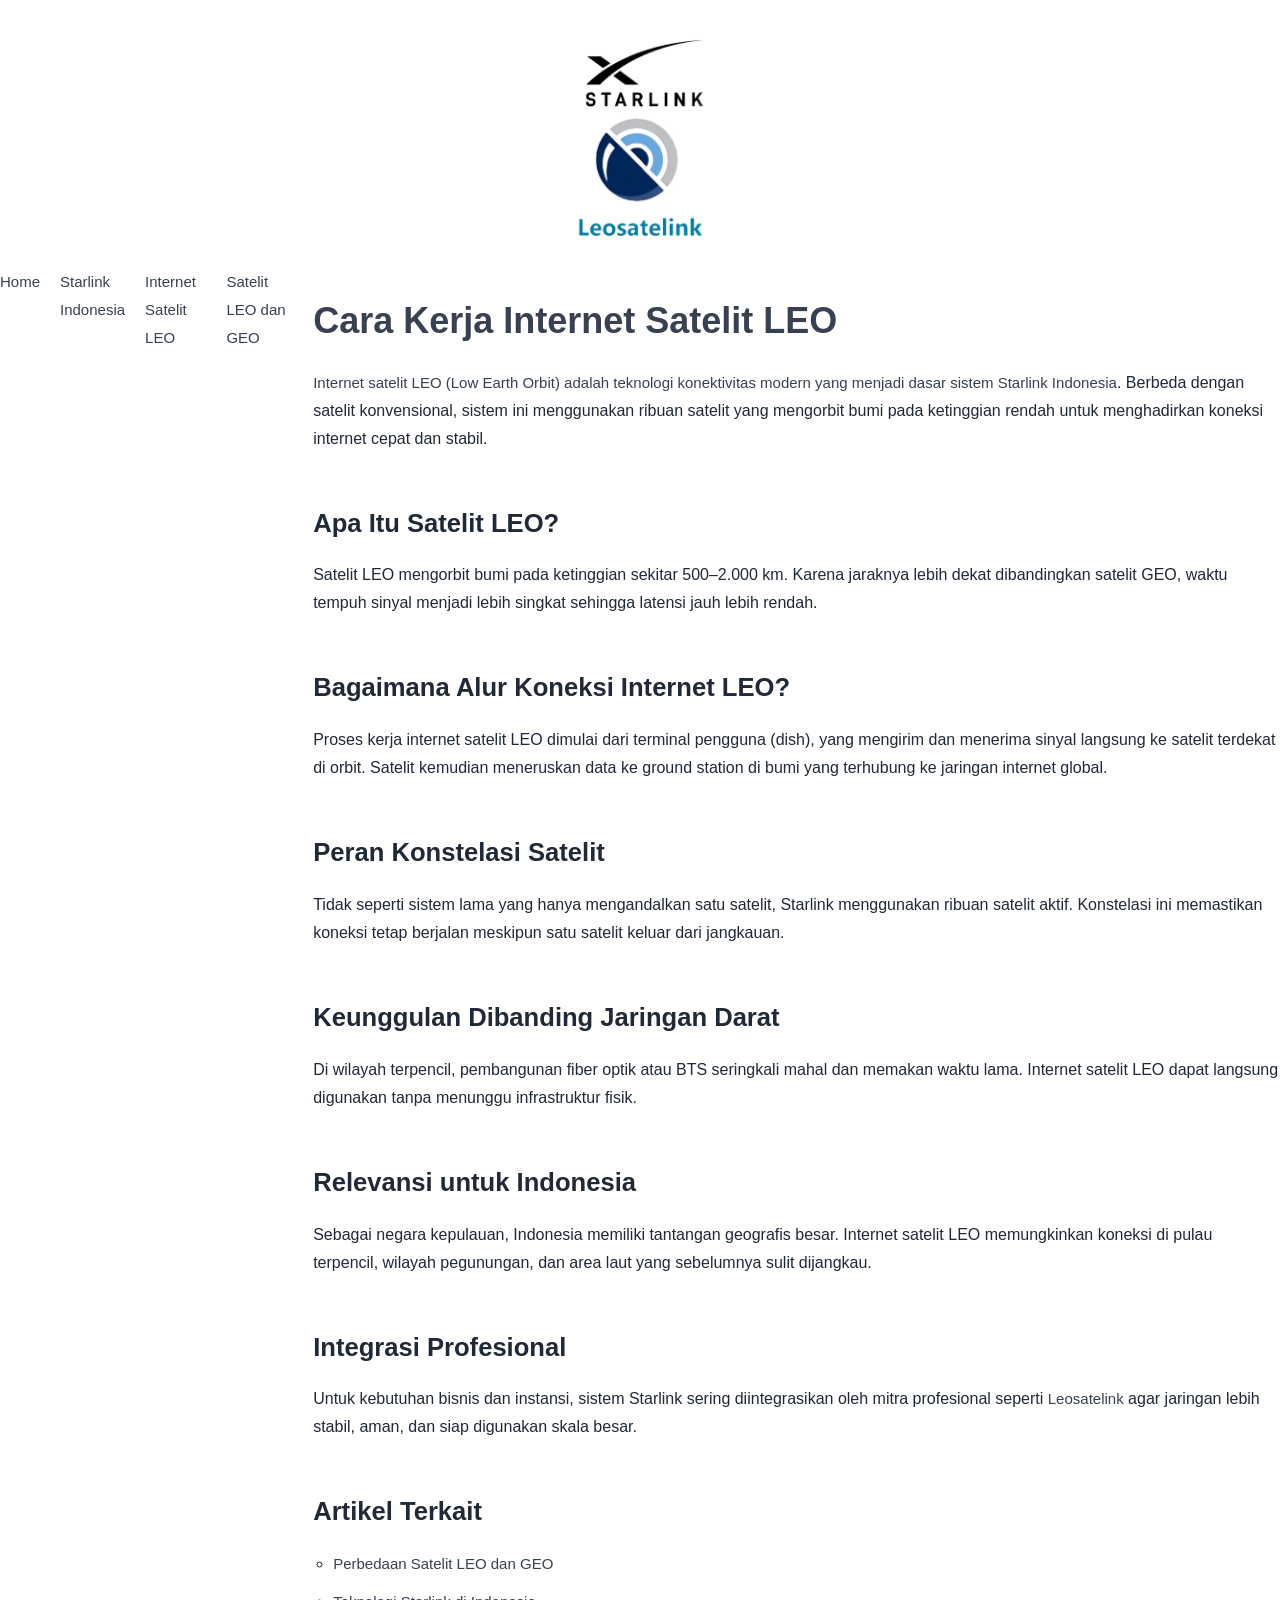
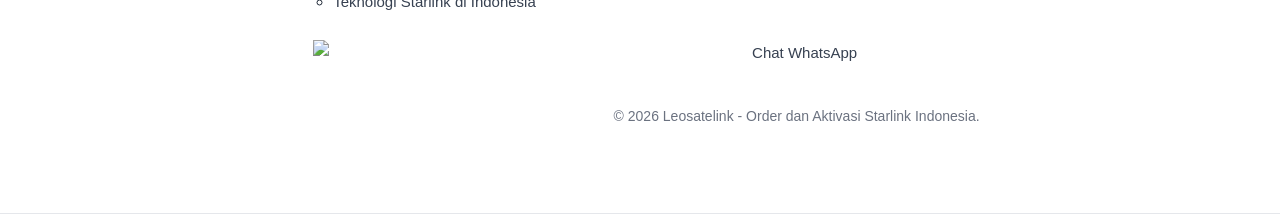
==== commit 9c3703cc: "Update cara-kerja-internet-satelit-leo.html" ====
--- a/cara-kerja-internet-satelit-leo.html
+++ b/cara-kerja-internet-satelit-leo.html
@@ -24,6 +24,7 @@
       <li><a href="/teknologi-starlink-indonesia.html">Starlink Indonesia</a></li>
       <li><a href="/cara-kerja-internet-satelit-leo.html">Internet Satelit LEO</a></li>
       <li><a href="/orbit-leo-vs-satelit-geo.html">Satelit LEO dan GEO</a></li>
+      <li><a href="/manfaat-starlink-untuk-corporate-dan-pemerintahan.html/a></li>
     </ul>
   </nav>
 </header>
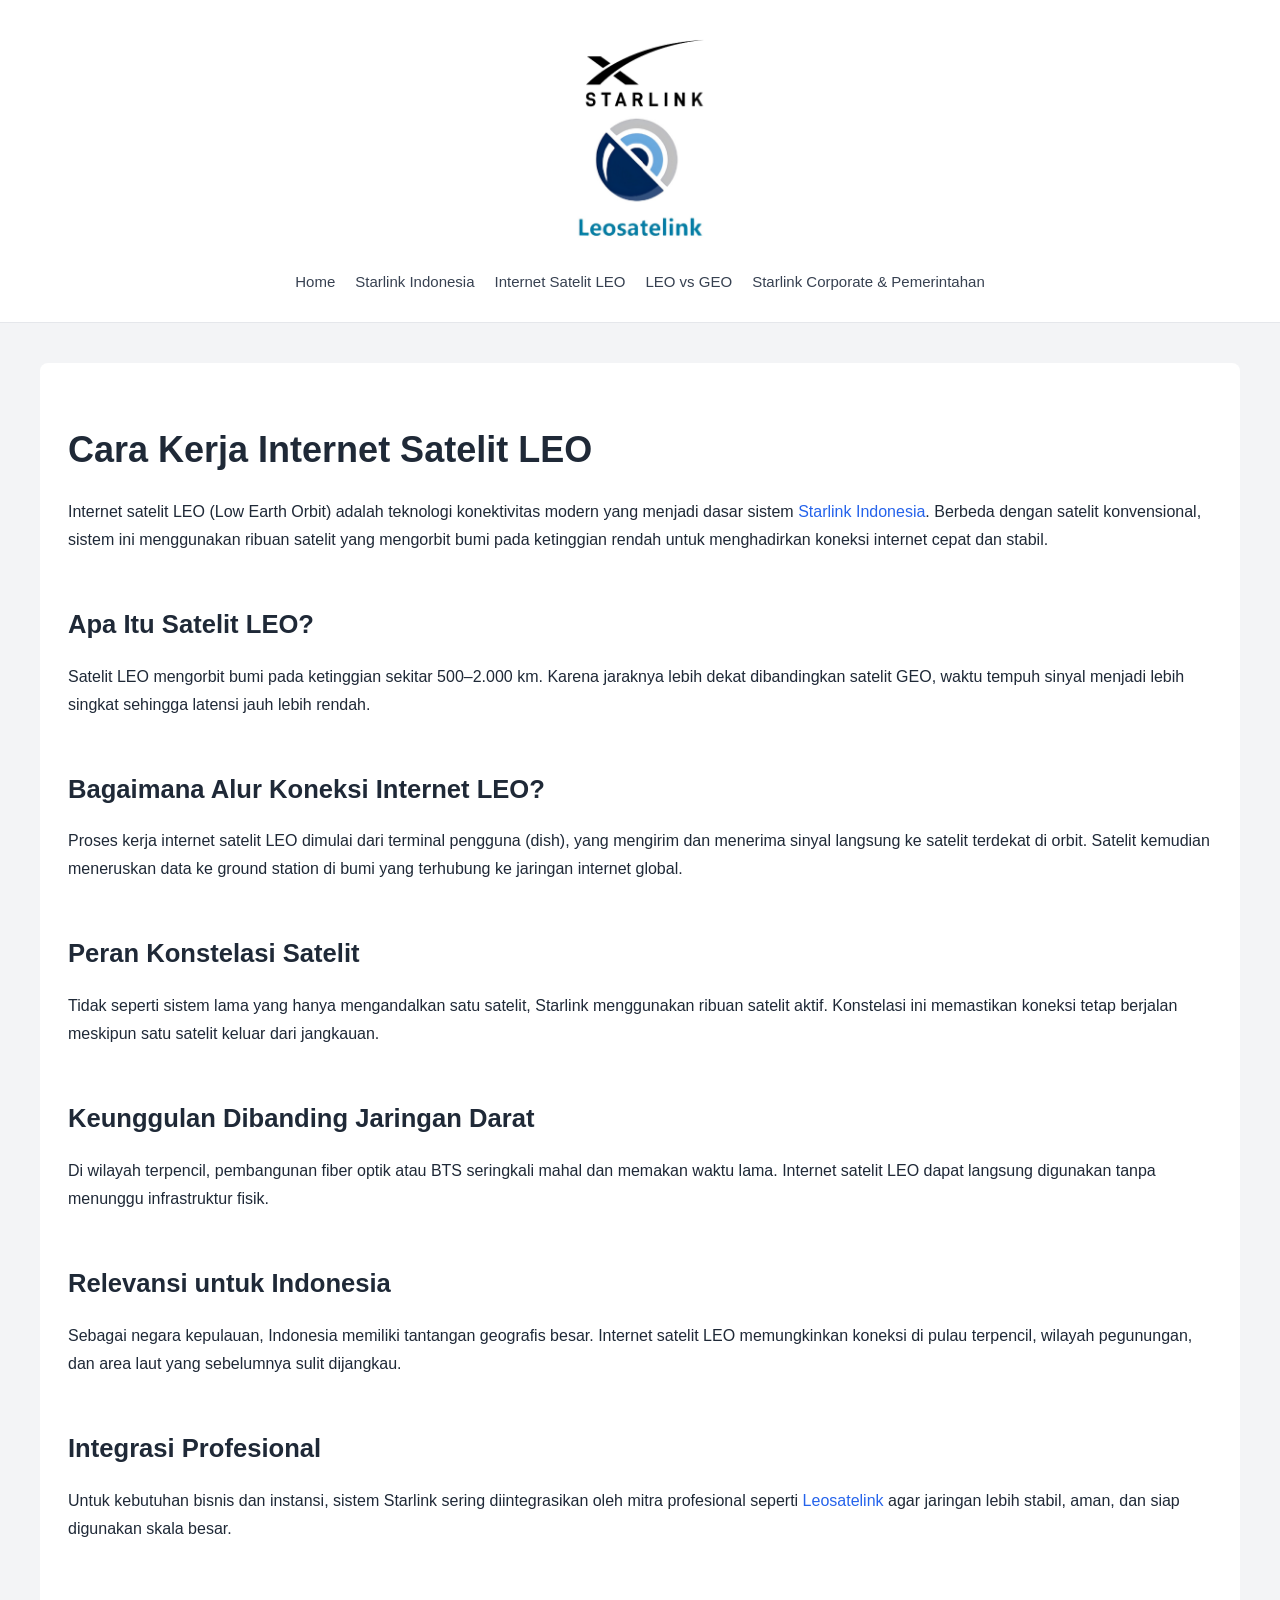
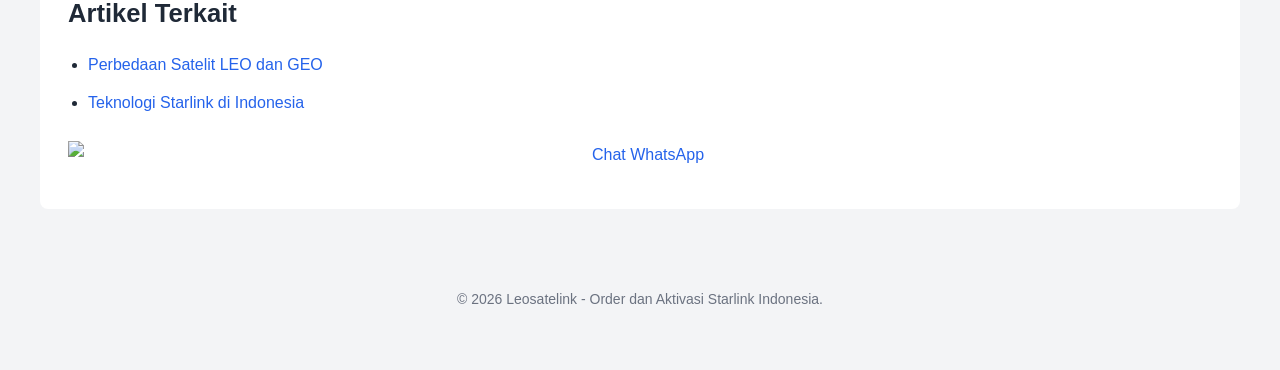
==== commit 93db853f: "Update cara-kerja-internet-satelit-leo.html" ====
--- a/cara-kerja-internet-satelit-leo.html
+++ b/cara-kerja-internet-satelit-leo.html
@@ -18,15 +18,16 @@
   <a href="/" class="site-logo">
     <img src="/assets/Leosatelink partner of Starlink.png" alt="Starlink Indonesia">
   </a>
-  <nav class="main-menu">
-    <ul class="menu">
-      <li><a href="/">Home</a></li>
-      <li><a href="/teknologi-starlink-indonesia.html">Starlink Indonesia</a></li>
-      <li><a href="/cara-kerja-internet-satelit-leo.html">Internet Satelit LEO</a></li>
-      <li><a href="/orbit-leo-vs-satelit-geo.html">Satelit LEO dan GEO</a></li>
-      <li><a href="/manfaat-starlink-untuk-corporate-dan-pemerintahan.html/a></li>
-    </ul>
-  </nav>
+ <nav class="main-menu">
+      <ul class="menu">
+        <li><a href="/">Home</a></li>
+        <li><a href="/teknologi-starlink-indonesia.html">Starlink Indonesia</a></li>
+        <li><a href="/cara-kerja-internet-satelit-leo.html">Internet Satelit LEO</a></li>
+        <li><a href="/orbit-leo-vs-satelit-geo.html">LEO vs GEO</a></li>
+        <li><a href="/starlink-corporate-pemerintahan.html">Starlink Corporate & Pemerintahan</a></li>
+      </ul>
+    </nav>
+  </div>
 </header>
 
 <main class="container">
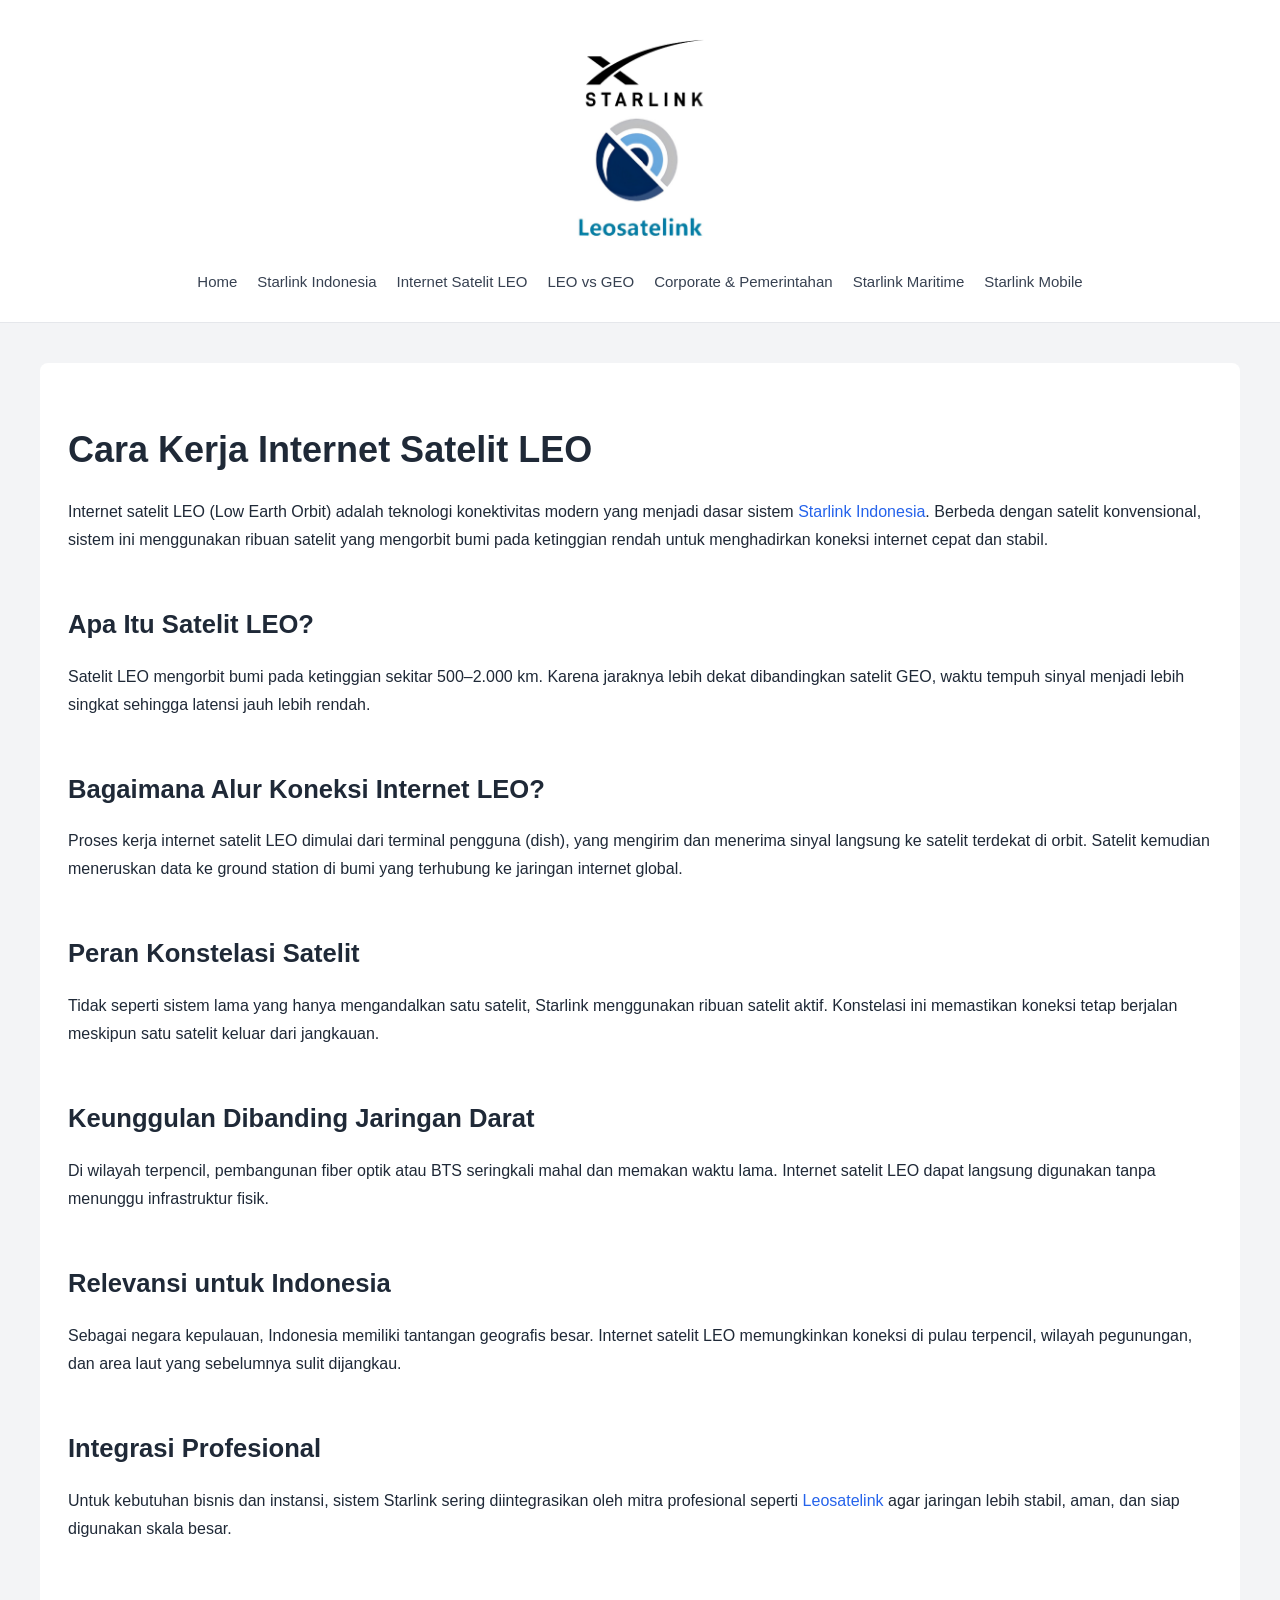
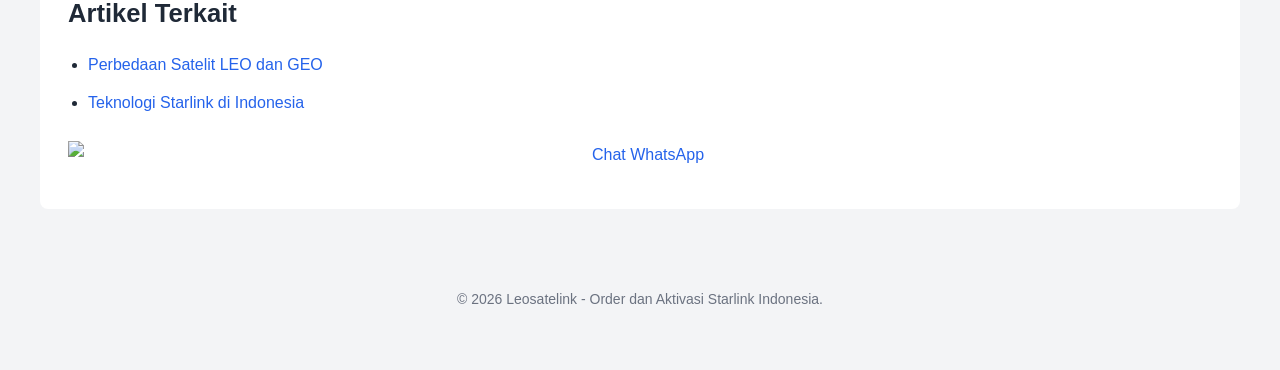
==== commit 03c1955d: "Update cara-kerja-internet-satelit-leo.html" ====
--- a/cara-kerja-internet-satelit-leo.html
+++ b/cara-kerja-internet-satelit-leo.html
@@ -19,13 +19,15 @@
     <img src="/assets/Leosatelink partner of Starlink.png" alt="Starlink Indonesia">
   </a>
  <nav class="main-menu">
-      <ul class="menu">
-        <li><a href="/">Home</a></li>
-        <li><a href="/teknologi-starlink-indonesia.html">Starlink Indonesia</a></li>
-        <li><a href="/cara-kerja-internet-satelit-leo.html">Internet Satelit LEO</a></li>
-        <li><a href="/orbit-leo-vs-satelit-geo.html">LEO vs GEO</a></li>
-        <li><a href="/starlink-corporate-pemerintahan.html">Starlink Corporate & Pemerintahan</a></li>
-      </ul>
+     <ul class="menu">
+  <li><a href="/">Home</a></li>
+  <li><a href="/teknologi-starlink-indonesia.html">Starlink Indonesia</a></li>
+  <li><a href="/cara-kerja-internet-satelit-leo.html">Internet Satelit LEO</a></li>
+  <li><a href="/orbit-leo-vs-satelit-geo.html">LEO vs GEO</a></li>
+  <li><a href="/manfaat-starlink-untuk-corporate-dan-pemerintahan.html">Corporate & Pemerintahan</a></li>
+  <li><a href="/starlink-maritime-indonesia.html">Starlink Maritime</a></li>
+  <li><a href="/starlink-mobile-indonesia.html">Starlink Mobile</a></li>
+</ul>
     </nav>
   </div>
 </header>
